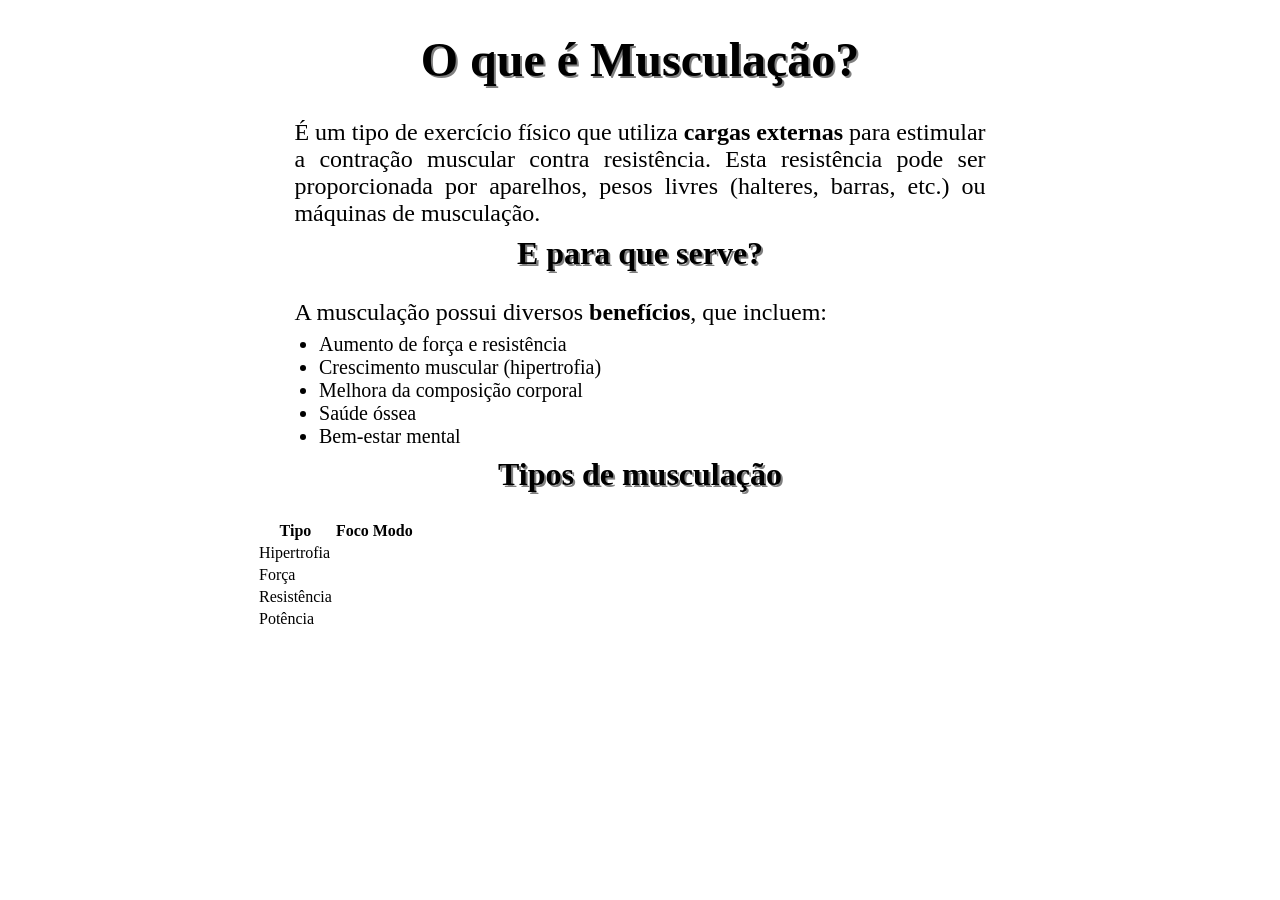
==== main.html @ 8150def1 "Add files via upload" ====
<!DOCTYPE html>
<html lang="pt">
<head>
    <meta charset="UTF-8">
    <meta name="viewport" content="width=device-width, initial-scale=1.0">
    <title>Musculação</title>
    <link rel="icon" href="icon.png">

    <style>
        h1 {
            text-align: center;
            font-size: 300%;
            text-shadow: 2px 2px grey;
        }
        h2 {
            text-align: center;
            margin-top: 1%;
            font-size: 200%;
            text-shadow: 2px 2px grey;
        }
        p {
            text-align: justify;
            font-size: 150%;
            margin: 0% 5%;
        }
        main{
            background-color: rgba(255, 255, 255, .8);
            min-height: 80%;
        }
        body {
            margin: 0% 20%;
            background-image: url("https://ultimatefitnessbirmingham.co.uk/wp-content/uploads/2024/06/Free-Weights-Area-UFB-Gym-Birmingham.jpg");
            background-position: left top;
            background-size: cover;
            background-attachment: fixed;
        }
        ul {
            margin: 1% 3%;
            font-size: 125%;
        }

    </style>
</head>
<body>
    <main>
        <h1>O que é Musculação?</h1>

        <p>É um tipo de exercício físico que utiliza <strong>cargas externas</strong> para estimular a contração muscular contra resistência. Esta resistência pode ser proporcionada por aparelhos, pesos livres (halteres, barras, etc.) ou máquinas de musculação.</p>
    
        <!--<img id="musculacao" src="https://www.gsuplementos.com.br/upload/banner/12f5c6e1bf298dc8d6db025e2a4a191f.webp">-->
        <h2>E para que serve?</h2>
        <p>A musculação possui diversos <strong>benefícios</strong>, que incluem:<p>
    
        <ul>
            <li>Aumento de força e resistência</li>
            <li>Crescimento muscular (hipertrofia)</li>
            <li>Melhora da composição corporal</li>
            <li>Saúde óssea</li>
            <li>Bem-estar mental</li>
        </ul>

        <h2>Tipos de musculação</h2>

        <table>
            <thead>
                <tr>
                    <th>Tipo</th>
                    <th>Foco</th>
                    <th>Modo</th>
                </tr>
            </thead>
            <tbody>
                <tr>
                    <td>Hipertrofia</td>
                </tr>
                <tr>
                    <td>Força</td>
                </tr>
                <tr>
                    <td>Resistência</td>
                </tr>
                <tr>
                    <td>Potência</td>
                </tr>
            </tbody>
            <tfoot>

            </tfoot>
        </table>
    </main>

    
</body>
</html>

<!--Treino para hipertrofia:
Este tipo de treino foca no aumento da massa muscular, utilizando cargas mais pesadas e um número menor de repetições.
Treino de força:
Este tipo de treino foca no desenvolvimento da força máxima, utilizando cargas muito pesadas e um número menor de repetições.
Treino de resistência:
Este tipo de treino foca no desenvolvimento da resistência muscular, utilizando cargas mais leves e um número maior de repetições.
Treino de potência:
Este tipo de treino foca no desenvolvimento da capacidade de produzir força em um curto espaço de tempo.
Treino HIT (High Intensity Training):
Este tipo de treino utiliza exercícios de alta intensidade com curtos intervalos de descanso, que são muito eficientes para queimar gordura e melhorar o condicionamento cardiovascular. -->
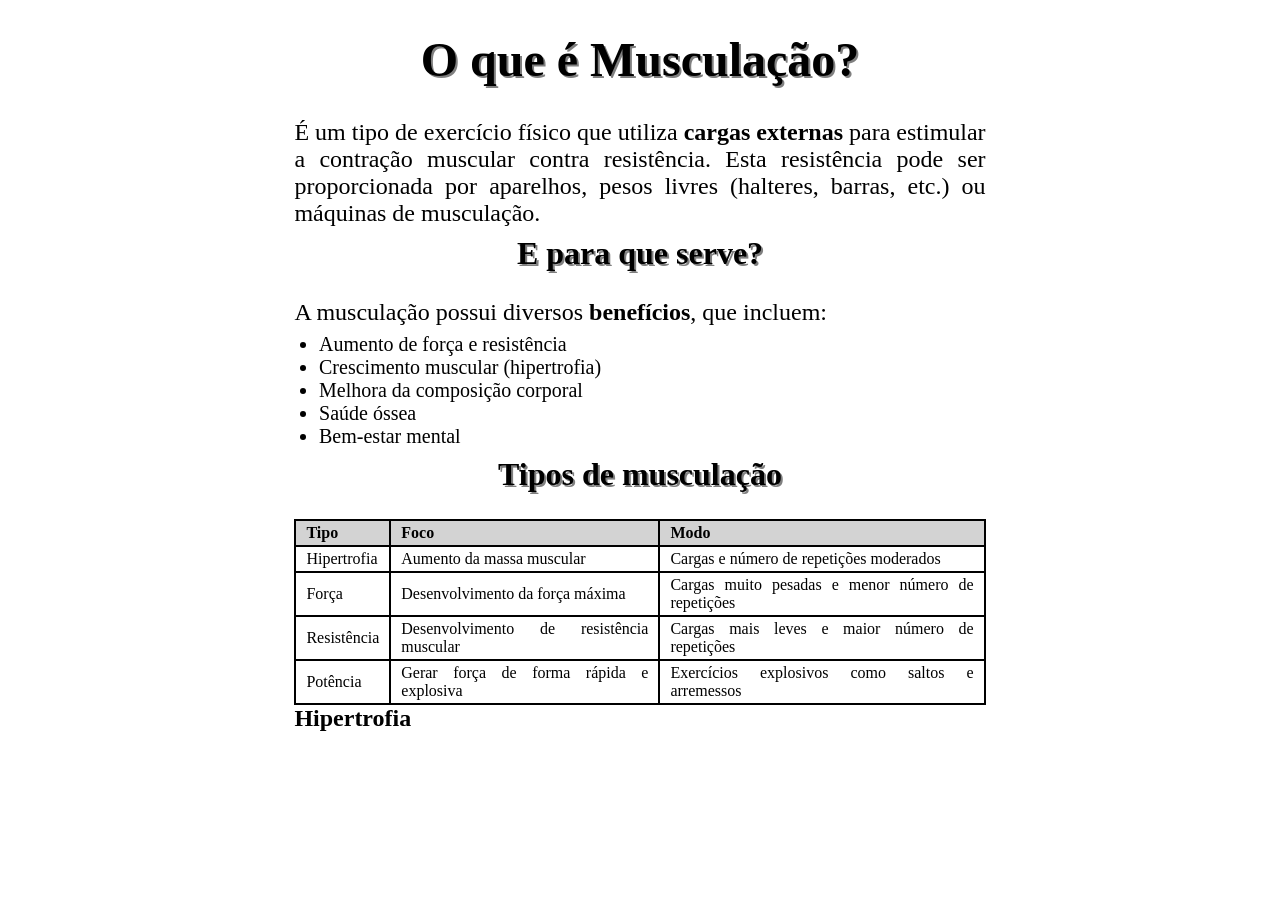
==== commit 0e6ec68c: "Add files via upload" ====
--- a/main.html
+++ b/main.html
@@ -7,6 +7,7 @@
     <link rel="icon" href="icon.png">
 
     <style>
+        
         h1 {
             text-align: center;
             font-size: 300%;
@@ -37,6 +38,22 @@
         ul {
             margin: 1% 3%;
             font-size: 125%;
+        }
+        td, th, tr {
+            padding: 3px 10px;
+            text-align: justify;
+            border: 2px solid black;
+        }
+        table {
+            width: 90%;
+            margin: auto;
+            border-collapse: collapse;
+        }
+        thead {
+            background-color: lightgray;
+        }
+        tbody {
+            background-color: white;
         }
 
     </style>
@@ -72,21 +89,28 @@
             <tbody>
                 <tr>
                     <td>Hipertrofia</td>
+                    <td>Aumento da massa muscular</td>
+                    <td>Cargas e número de repetições moderados</td>
                 </tr>
                 <tr>
                     <td>Força</td>
+                    <td>Desenvolvimento da força máxima</td>
+                    <td>Cargas muito pesadas e menor número de repetições</td>
                 </tr>
                 <tr>
                     <td>Resistência</td>
+                    <td>Desenvolvimento de resistência muscular</td>
+                    <td>Cargas mais leves e maior número de repetições</td>
                 </tr>
                 <tr>
                     <td>Potência</td>
+                    <td>Gerar força de forma rápida e explosiva</td>
+                    <td>Exercícios explosivos como saltos e arremessos</td>
                 </tr>
             </tbody>
-            <tfoot>
+        </table>
 
-            </tfoot>
-        </table>
+        <p><strong>Hipertrofia</strong> </p>
     </main>
 
     
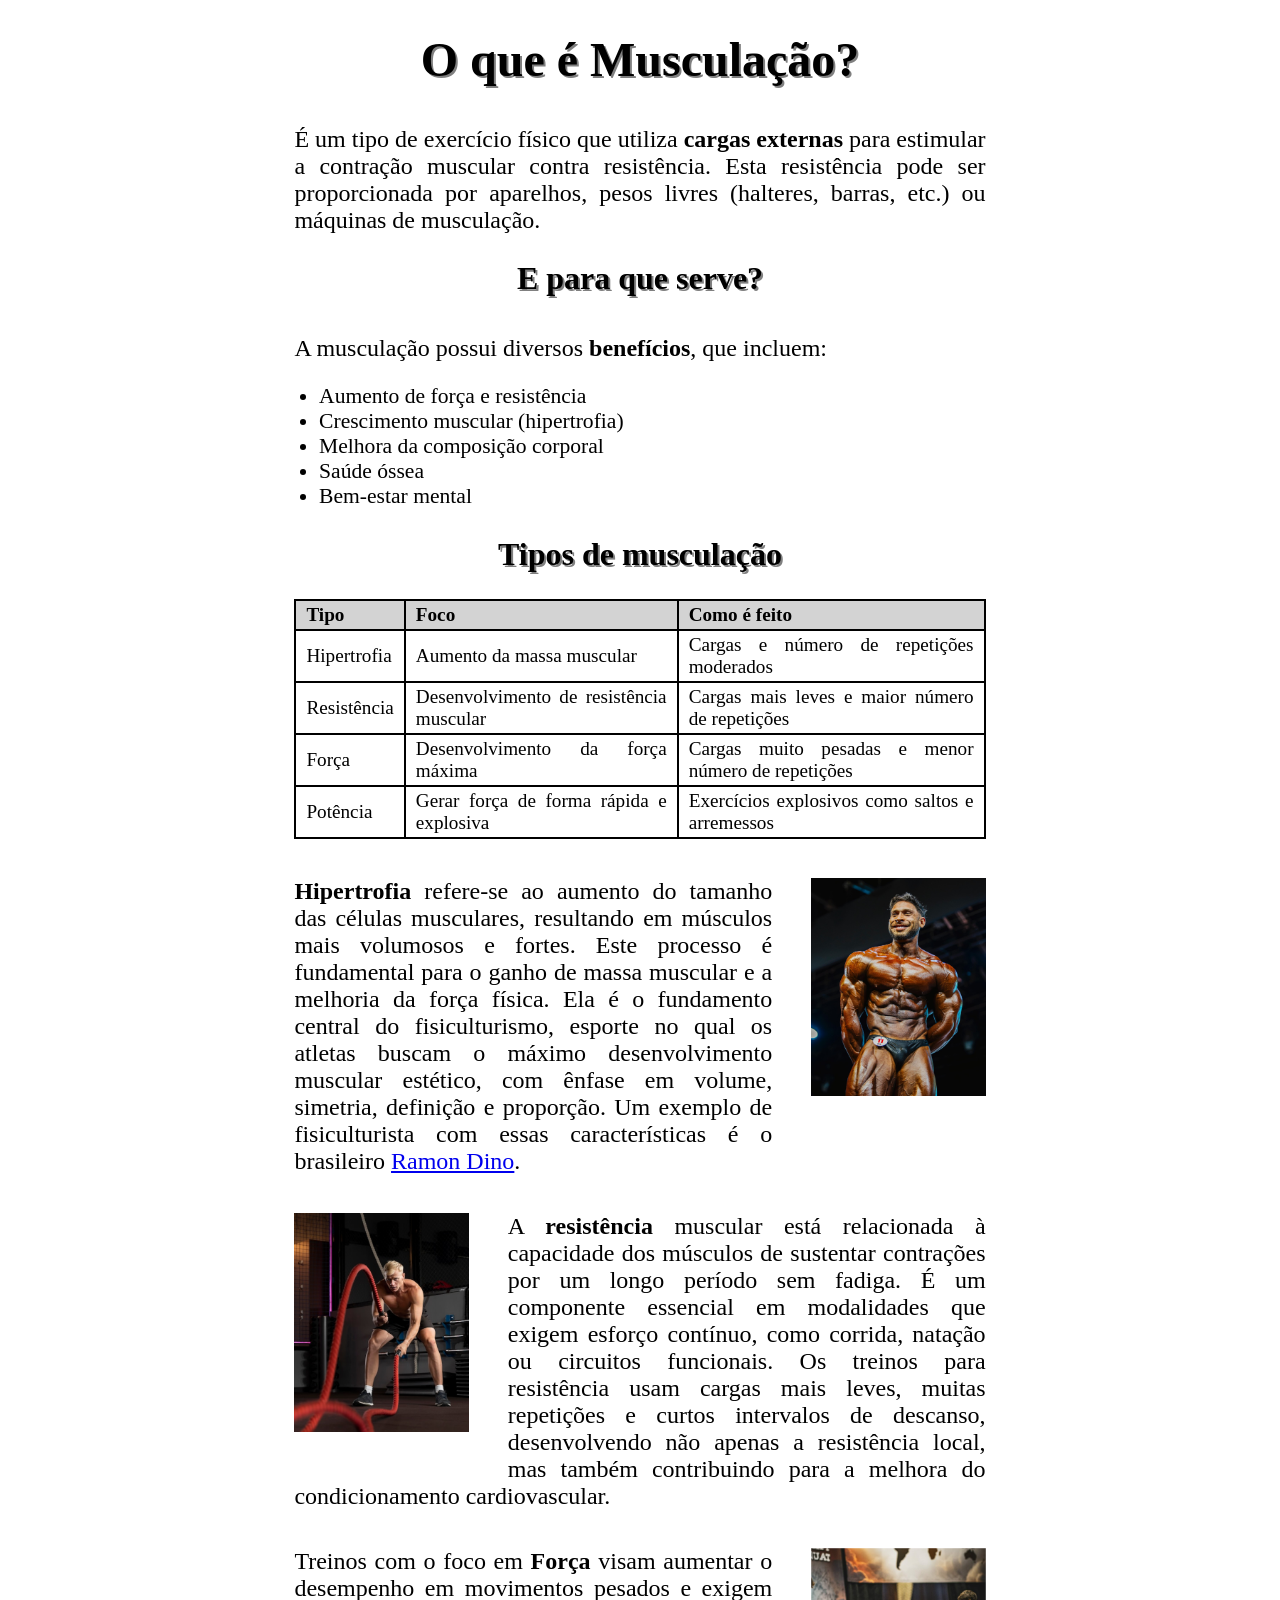
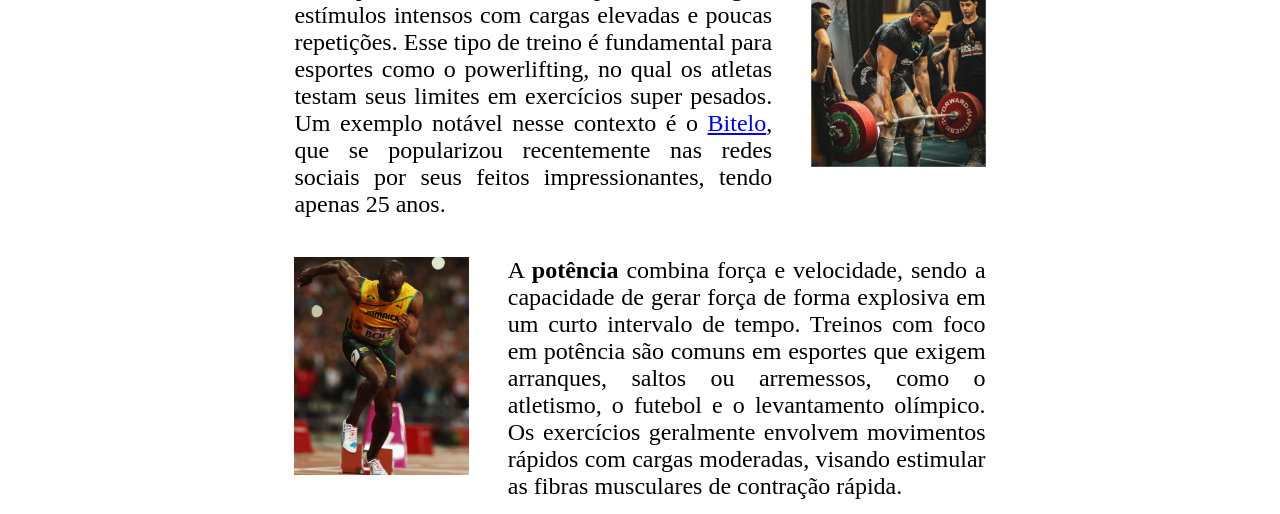
==== commit 0a05a8c7: "Add files via upload" ====
--- a/main.html
+++ b/main.html
@@ -1,73 +1,97 @@
 <!DOCTYPE html>
 <html lang="pt">
+
 <head>
     <meta charset="UTF-8">
     <meta name="viewport" content="width=device-width, initial-scale=1.0">
     <title>Musculação</title>
-    <link rel="icon" href="icon.png">
+    <link rel="icon" href="imagens/icon.png">
 
     <style>
-        
+        body {
+            margin: 0% 20%;
+            background-image: url(imagens/fundo.jpg);
+            background-position: left top;
+            background-size: cover;
+            background-attachment: fixed;
+        }
+
         h1 {
             text-align: center;
             font-size: 300%;
             text-shadow: 2px 2px grey;
         }
+
         h2 {
             text-align: center;
-            margin-top: 1%;
             font-size: 200%;
             text-shadow: 2px 2px grey;
         }
+
         p {
             text-align: justify;
             font-size: 150%;
-            margin: 0% 5%;
+            margin: 5% 5% 0% 5%;
         }
-        main{
+
+        main {
             background-color: rgba(255, 255, 255, .8);
             min-height: 80%;
         }
-        body {
-            margin: 0% 20%;
-            background-image: url("https://ultimatefitnessbirmingham.co.uk/wp-content/uploads/2024/06/Free-Weights-Area-UFB-Gym-Birmingham.jpg");
-            background-position: left top;
-            background-size: cover;
-            background-attachment: fixed;
+
+        ul {
+            margin-left: 3%;
+            font-size: 135%;
         }
-        ul {
-            margin: 1% 3%;
-            font-size: 125%;
-        }
-        td, th, tr {
+
+        td,
+        th,
+        tr {
             padding: 3px 10px;
             text-align: justify;
             border: 2px solid black;
         }
+
         table {
+            font-size: 120%;
             width: 90%;
             margin: auto;
             border-collapse: collapse;
         }
+
         thead {
             background-color: lightgray;
         }
+
         tbody {
             background-color: white;
         }
 
+        #imagem-direita {
+            float: inline-end;
+            width: 175px;
+            margin: 5%;
+        }
+
+        #imagem-esquerda {
+            float: inline-start;
+            width: 175px;
+            margin: 5%;
+        }
     </style>
 </head>
 <body>
     <main>
         <h1>O que é Musculação?</h1>
 
-        <p>É um tipo de exercício físico que utiliza <strong>cargas externas</strong> para estimular a contração muscular contra resistência. Esta resistência pode ser proporcionada por aparelhos, pesos livres (halteres, barras, etc.) ou máquinas de musculação.</p>
-    
-        <!--<img id="musculacao" src="https://www.gsuplementos.com.br/upload/banner/12f5c6e1bf298dc8d6db025e2a4a191f.webp">-->
+        <p>É um tipo de exercício físico que utiliza <strong>cargas externas</strong> para estimular a contração
+            muscular contra resistência. Esta resistência pode ser proporcionada por aparelhos, pesos livres (halteres,
+            barras, etc.) ou máquinas de musculação.</p>
+
+
         <h2>E para que serve?</h2>
-        <p>A musculação possui diversos <strong>benefícios</strong>, que incluem:<p>
-    
+        <p>A musculação possui diversos <strong>benefícios</strong>, que incluem:</p>
+
         <ul>
             <li>Aumento de força e resistência</li>
             <li>Crescimento muscular (hipertrofia)</li>
@@ -83,7 +107,7 @@
                 <tr>
                     <th>Tipo</th>
                     <th>Foco</th>
-                    <th>Modo</th>
+                    <th>Como é feito</th>
                 </tr>
             </thead>
             <tbody>
@@ -92,15 +116,14 @@
                     <td>Aumento da massa muscular</td>
                     <td>Cargas e número de repetições moderados</td>
                 </tr>
+                    <td>Resistência</td>
+                    <td>Desenvolvimento de resistência muscular</td>
+                    <td>Cargas mais leves e maior número de repetições</td>
+                </tr>
                 <tr>
                     <td>Força</td>
                     <td>Desenvolvimento da força máxima</td>
                     <td>Cargas muito pesadas e menor número de repetições</td>
-                </tr>
-                <tr>
-                    <td>Resistência</td>
-                    <td>Desenvolvimento de resistência muscular</td>
-                    <td>Cargas mais leves e maior número de repetições</td>
                 </tr>
                 <tr>
                     <td>Potência</td>
@@ -110,20 +133,35 @@
             </tbody>
         </table>
 
-        <p><strong>Hipertrofia</strong> </p>
+        <img id="imagem-direita" src="imagens/ramon.png">
+        <p><strong>Hipertrofia</strong> refere-se ao aumento do tamanho das células musculares, resultando em músculos
+            mais volumosos e fortes. Este processo é fundamental para o ganho de massa muscular e a melhoria da força
+            física. Ela é o fundamento central do fisiculturismo, esporte no qual os
+            atletas buscam o máximo
+            desenvolvimento muscular estético, com ênfase em volume, simetria, definição e proporção. Um exemplo de
+            fisiculturista com essas características é o brasileiro <a target="_blank" href="https://pt.wikipedia.org/wiki/Ramon_Dino">Ramon Dino</a>.</p>
+
+        <img id="imagem-esquerda" src="imagens/resistencia.png">
+        <p>A <strong>resistência</strong> muscular está relacionada à capacidade dos músculos de sustentar contrações
+            por um longo
+            período sem fadiga. É um componente essencial em modalidades que exigem esforço contínuo, como corrida,
+            natação ou circuitos funcionais. Os treinos para resistência usam cargas mais leves, muitas repetições e
+            curtos intervalos de descanso, desenvolvendo não apenas a resistência local, mas também contribuindo para a
+            melhora do condicionamento cardiovascular.</p>
+
+        <img id="imagem-direita" src="imagens/bitelo.png">
+        <p>Treinos com o foco em <strong>Força</strong> visam aumentar o desempenho em movimentos pesados e exigem
+            estímulos intensos com cargas elevadas e poucas repetições. Esse tipo de treino é fundamental para esportes
+            como o powerlifting, no qual os atletas testam seus limites em exercícios
+            super pesados. Um exemplo notável
+            nesse contexto é o <a target="_blank" href="https://www.uol.com.br/vivabem/noticias/redacao/2025/04/13/bitelo-natural-ele-comecou-com-sacos-de-cimento-e-hoje-levanta-350-kg.htm">Bitelo</a>,
+            que se popularizou recentemente nas redes sociais por seus feitos impressionantes, tendo apenas 25 anos.</p>
+
+        <img id="imagem-esquerda" src="imagens/potencia.png"> 
+        <p>A <strong>potência</strong> combina força e velocidade, sendo a capacidade de gerar força de forma explosiva em um curto
+            intervalo de tempo. Treinos com foco em potência são comuns em esportes que exigem arranques, saltos ou
+            arremessos, como o atletismo, o futebol e o levantamento olímpico. Os exercícios geralmente envolvem
+            movimentos rápidos com cargas moderadas, visando estimular as fibras musculares de contração rápida.</p>
     </main>
-
-    
 </body>
 </html>
-
-<!--Treino para hipertrofia:
-Este tipo de treino foca no aumento da massa muscular, utilizando cargas mais pesadas e um número menor de repetições.
-Treino de força:
-Este tipo de treino foca no desenvolvimento da força máxima, utilizando cargas muito pesadas e um número menor de repetições.
-Treino de resistência:
-Este tipo de treino foca no desenvolvimento da resistência muscular, utilizando cargas mais leves e um número maior de repetições.
-Treino de potência:
-Este tipo de treino foca no desenvolvimento da capacidade de produzir força em um curto espaço de tempo.
-Treino HIT (High Intensity Training):
-Este tipo de treino utiliza exercícios de alta intensidade com curtos intervalos de descanso, que são muito eficientes para queimar gordura e melhorar o condicionamento cardiovascular. -->
